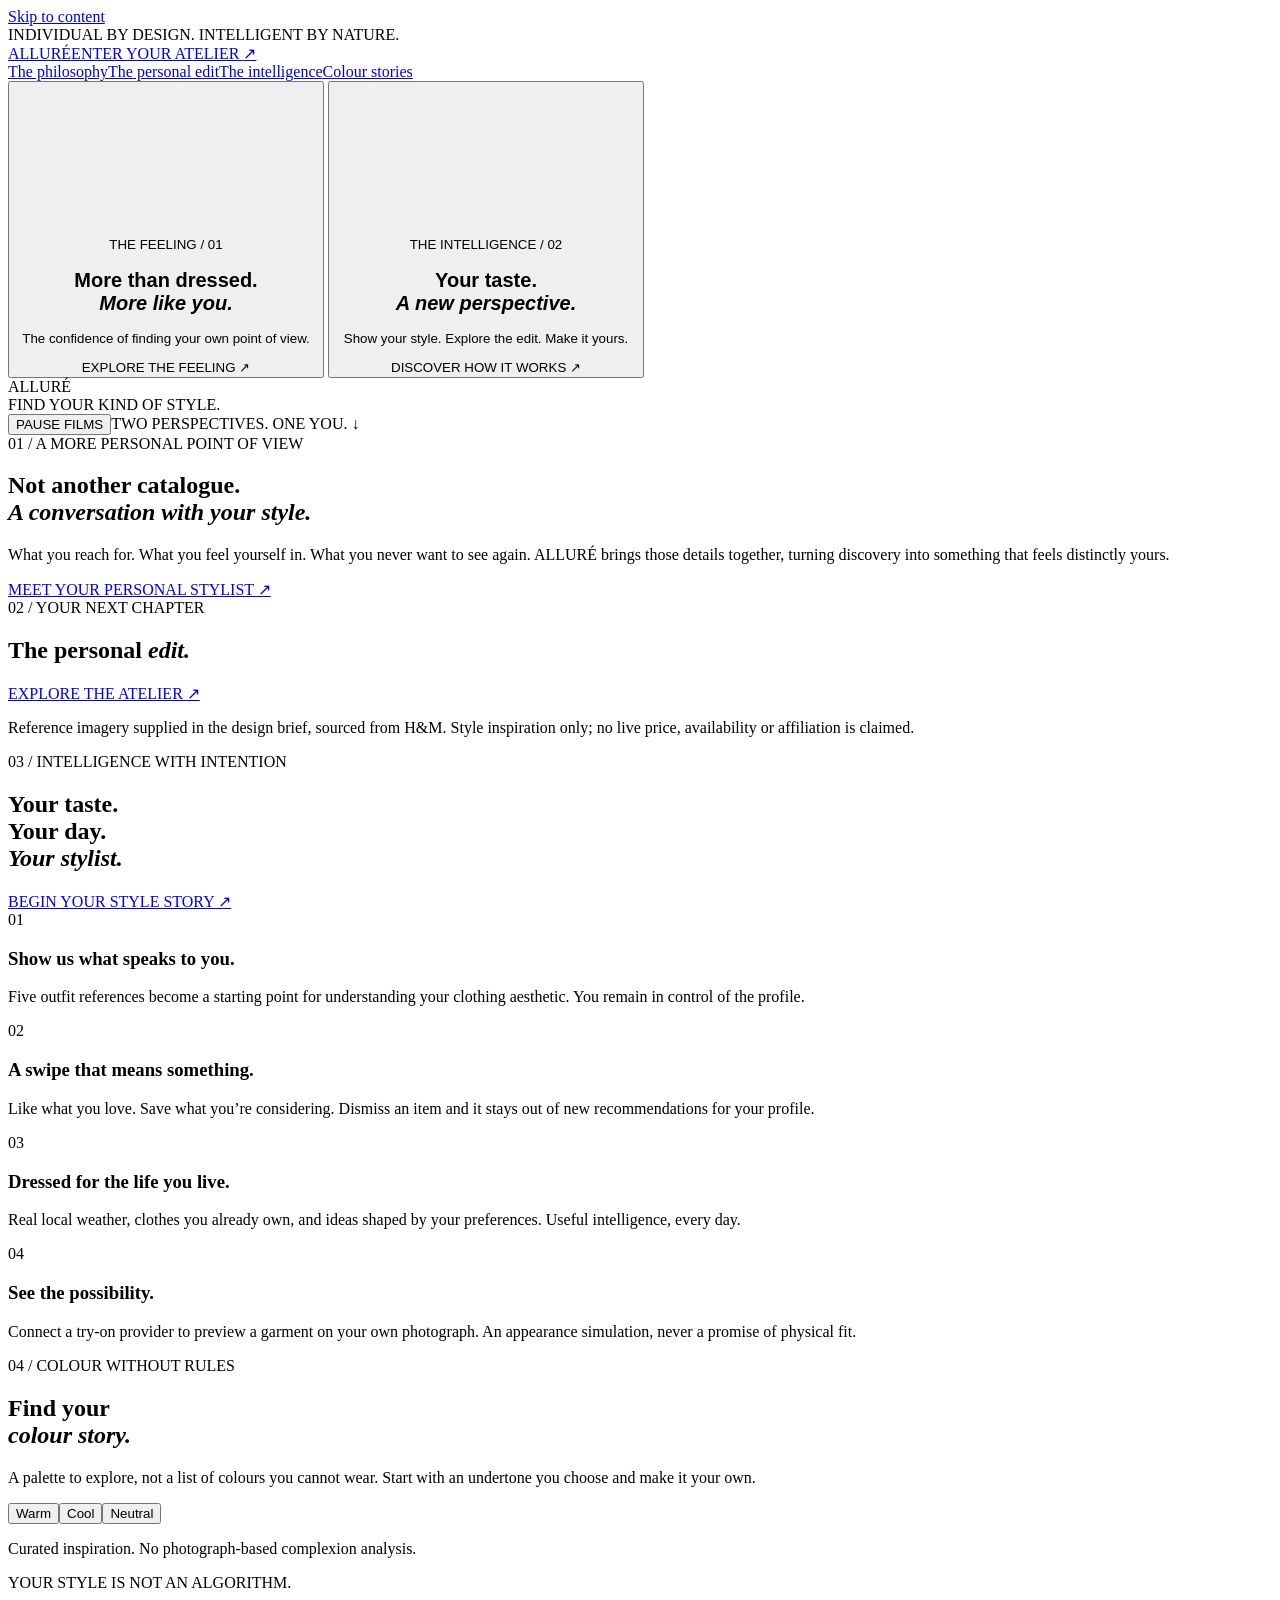
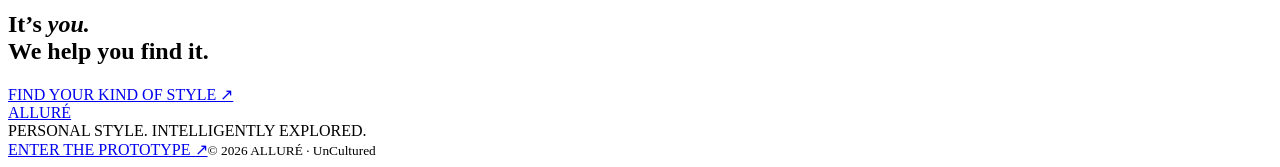
==== web/index.html @ 6cd05104 "feat: build editorial split-film website and connected personal atelier" ====
<!doctype html><html lang="en"><head><meta charset="utf-8"><meta name="viewport" content="width=device-width, initial-scale=1"><title>ALLURÉ — Find your kind of style.</title><link rel="preconnect" href="https://fonts.googleapis.com"><link href="https://fonts.googleapis.com/css2?family=Inter:wght@400;500;600&family=Playfair+Display:ital,wght@0,400;0,500;0,600;1,400&display=swap" rel="stylesheet"><link rel="stylesheet" href="/styles.css"></head>
<body class="landing"><a class="skip" href="#main">Skip to content</a><div class="announcement">INDIVIDUAL BY DESIGN. INTELLIGENT BY NATURE.</div><header class="masthead"><a class="wordmark" href="/">ALLURÉ</a><a class="header-cta" href="/app">ENTER YOUR ATELIER <span>↗</span></a></header><nav class="editorial-nav" aria-label="Main"><a href="#philosophy">The philosophy</a><a href="#edit">The personal edit</a><a href="#intelligence">The intelligence</a><a href="#colour">Colour stories</a></nav>
<main id="main"><section class="split-stage" aria-label="Two ways into ALLURÉ">
<button class="film-panel film-a" data-enter="feeling" aria-label="Explore how ALLURÉ makes style personal"><video autoplay muted loop playsinline preload="auto" poster="/assets/products/ref_86244a249a0f5db2.jpg"><source src="/assets/films/feeling.mp4" type="video/mp4"></video><div class="film-fallback"></div><div class="film-copy"><span class="eyebrow">THE FEELING / 01</span><h1>More than dressed.<br><em>More like you.</em></h1><p>The confidence of finding your own point of view.</p><span class="text-link">EXPLORE THE FEELING ↗</span></div></button>
<button class="film-panel film-b" data-enter="process" aria-label="Discover how ALLURÉ works"><video autoplay muted loop playsinline preload="auto" poster="/assets/products/ref_050e6f713bcc8c99.jpg"><source src="/assets/films/process.mp4" type="video/mp4"></video><div class="film-fallback"></div><div class="film-copy"><span class="eyebrow">THE INTELLIGENCE / 02</span><h2>Your taste.<br><em>A new perspective.</em></h2><p>Show your style. Explore the edit. Make it yours.</p><span class="text-link">DISCOVER HOW IT WORKS ↗</span></div></button>
<div class="film-center"><div class="wordmark">ALLURÉ</div><span class="eyebrow">FIND YOUR KIND OF STYLE.</span></div><button class="sound-toggle" id="motionToggle">PAUSE FILMS</button><span class="film-scroll">TWO PERSPECTIVES. ONE YOU. ↓</span></section>
<section class="manifesto section" id="philosophy"><span class="eyebrow">01 / A MORE PERSONAL POINT OF VIEW</span><h2>Not another catalogue.<br><em>A conversation with your style.</em></h2><p>What you reach for. What you feel yourself in. What you never want to see again. ALLURÉ brings those details together, turning discovery into something that feels distinctly yours.</p><a class="text-link" href="/app">MEET YOUR PERSONAL STYLIST ↗</a></section>
<section class="collection section" id="edit"><div class="section-top"><div><span class="eyebrow">02 / YOUR NEXT CHAPTER</span><h2>The personal <em>edit.</em></h2></div><a class="text-link" href="/app">EXPLORE THE ATELIER ↗</a></div><div id="editorialProducts" class="editorial-products"></div><p class="source-note">Reference imagery supplied in the design brief, sourced from H&M. Style inspiration only; no live price, availability or affiliation is claimed.</p></section>
<section class="experience section" id="intelligence"><div class="experience-title"><span class="eyebrow">03 / INTELLIGENCE WITH INTENTION</span><h2>Your taste.<br>Your day.<br><em>Your stylist.</em></h2><a class="button" href="/app">BEGIN YOUR STYLE STORY ↗</a></div><div class="experience-steps"><article><span>01</span><h3>Show us what speaks to you.</h3><p>Five outfit references become a starting point for understanding your clothing aesthetic. You remain in control of the profile.</p></article><article><span>02</span><h3>A swipe that means something.</h3><p>Like what you love. Save what you’re considering. Dismiss an item and it stays out of new recommendations for your profile.</p></article><article><span>03</span><h3>Dressed for the life you live.</h3><p>Real local weather, clothes you already own, and ideas shaped by your preferences. Useful intelligence, every day.</p></article><article><span>04</span><h3>See the possibility.</h3><p>Connect a try-on provider to preview a garment on your own photograph. An appearance simulation, never a promise of physical fit.</p></article></div></section>
<section class="colour-story section" id="colour"><div><span class="eyebrow">04 / COLOUR WITHOUT RULES</span><h2>Find your<br><em>colour story.</em></h2><p>A palette to explore, not a list of colours you cannot wear. Start with an undertone you choose and make it your own.</p><div class="tone-buttons" role="group" aria-label="Explore palette"><button data-tone="warm">Warm</button><button data-tone="cool">Cool</button><button data-tone="neutral">Neutral</button></div><p id="paletteCaption" aria-live="polite">Curated inspiration. No photograph-based complexion analysis.</p></div><div class="palette-bars" id="paletteBars" aria-label="Suggested colour palette"></div></section>
<section class="last-word section"><span class="eyebrow">YOUR STYLE IS NOT AN ALGORITHM.</span><h2>It’s <em>you.</em><br>We help you find it.</h2><a href="/app" class="button">FIND YOUR KIND OF STYLE ↗</a></section></main><footer><a class="wordmark" href="/">ALLURÉ</a><div>PERSONAL STYLE. INTELLIGENTLY EXPLORED.</div><a href="/app">ENTER THE PROTOTYPE ↗</a><small>© 2026 ALLURÉ · UnCultured</small></footer><script src="/landing.js"></script></body></html>
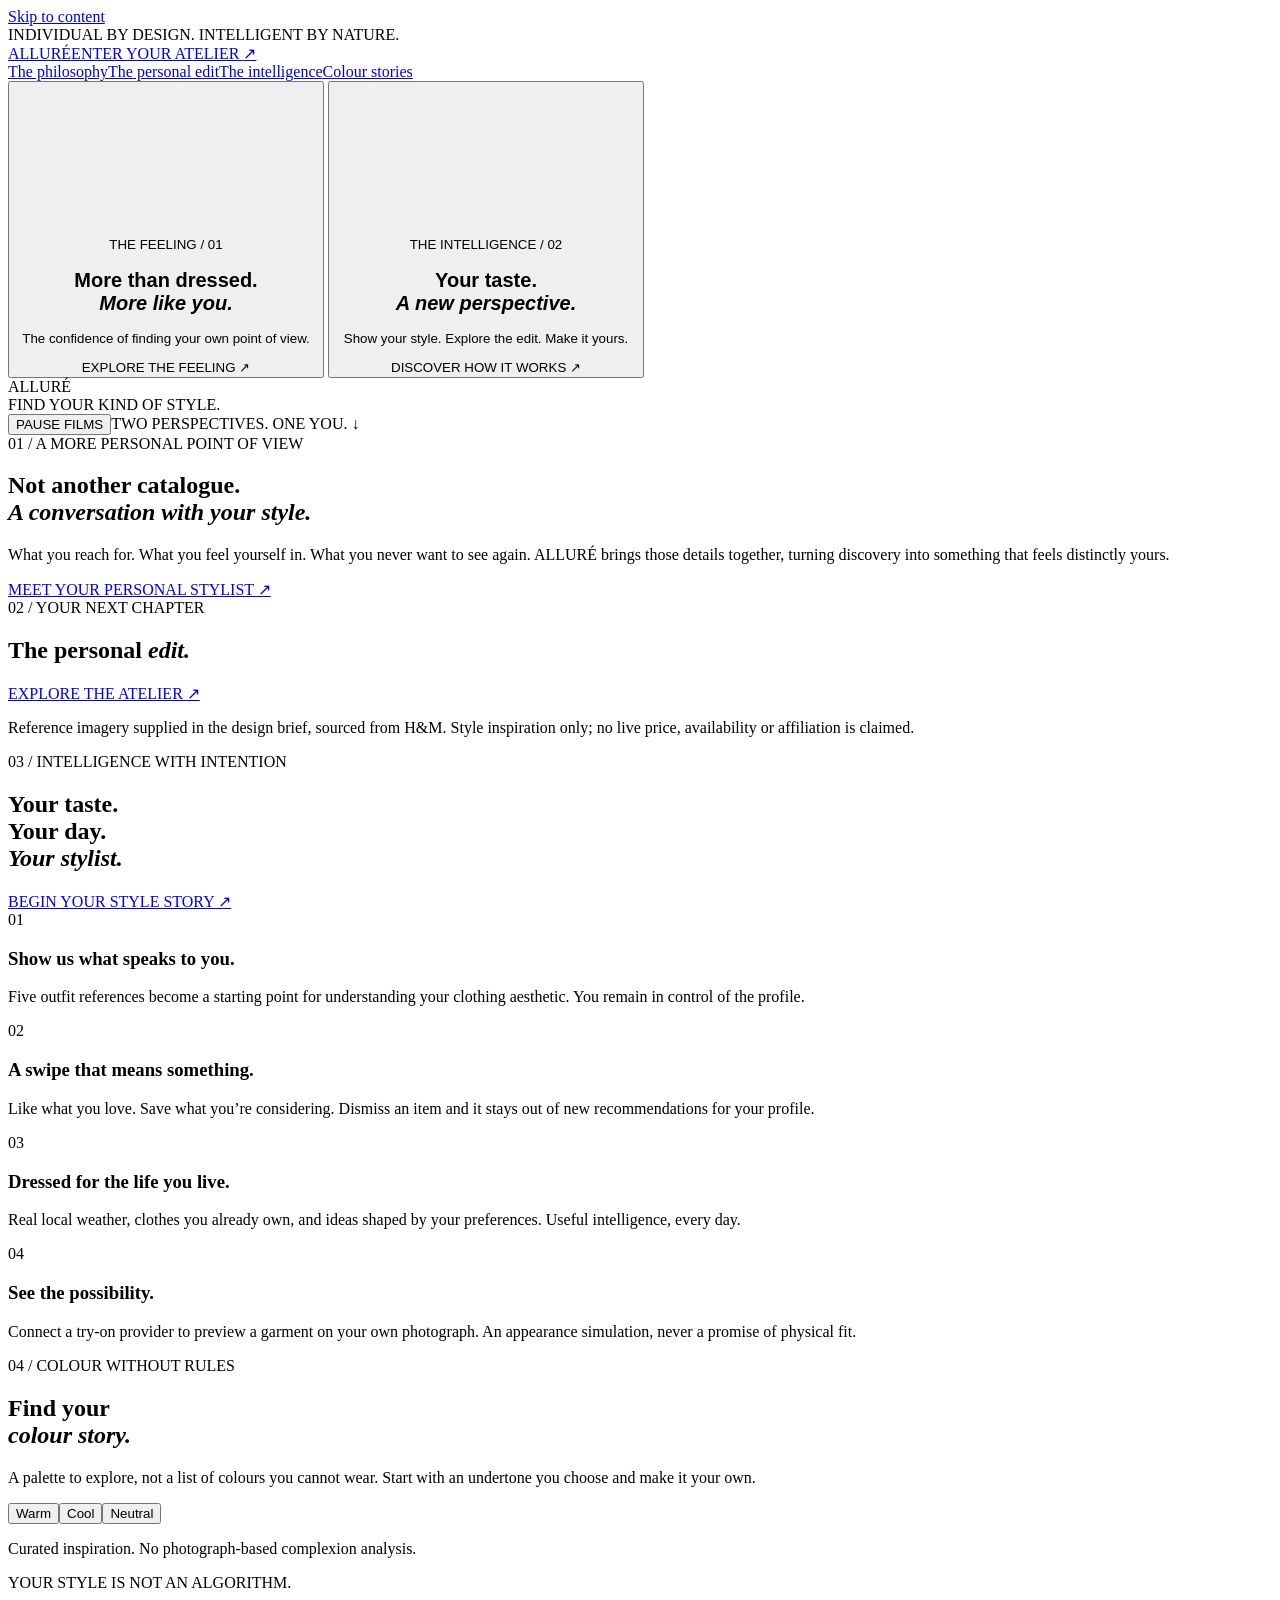
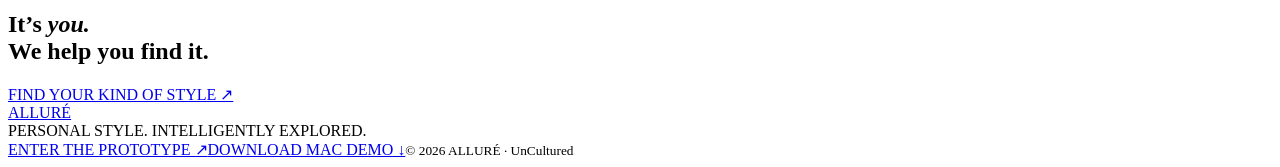
==== commit 340cc6c8: "feat: simplify app into monochrome swipe deck with persistent action bot and guided demo" ====
--- a/web/index.html
+++ b/web/index.html
@@ -8,4 +8,4 @@
 <section class="collection section" id="edit"><div class="section-top"><div><span class="eyebrow">02 / YOUR NEXT CHAPTER</span><h2>The personal <em>edit.</em></h2></div><a class="text-link" href="/app">EXPLORE THE ATELIER ↗</a></div><div id="editorialProducts" class="editorial-products"></div><p class="source-note">Reference imagery supplied in the design brief, sourced from H&M. Style inspiration only; no live price, availability or affiliation is claimed.</p></section>
 <section class="experience section" id="intelligence"><div class="experience-title"><span class="eyebrow">03 / INTELLIGENCE WITH INTENTION</span><h2>Your taste.<br>Your day.<br><em>Your stylist.</em></h2><a class="button" href="/app">BEGIN YOUR STYLE STORY ↗</a></div><div class="experience-steps"><article><span>01</span><h3>Show us what speaks to you.</h3><p>Five outfit references become a starting point for understanding your clothing aesthetic. You remain in control of the profile.</p></article><article><span>02</span><h3>A swipe that means something.</h3><p>Like what you love. Save what you’re considering. Dismiss an item and it stays out of new recommendations for your profile.</p></article><article><span>03</span><h3>Dressed for the life you live.</h3><p>Real local weather, clothes you already own, and ideas shaped by your preferences. Useful intelligence, every day.</p></article><article><span>04</span><h3>See the possibility.</h3><p>Connect a try-on provider to preview a garment on your own photograph. An appearance simulation, never a promise of physical fit.</p></article></div></section>
 <section class="colour-story section" id="colour"><div><span class="eyebrow">04 / COLOUR WITHOUT RULES</span><h2>Find your<br><em>colour story.</em></h2><p>A palette to explore, not a list of colours you cannot wear. Start with an undertone you choose and make it your own.</p><div class="tone-buttons" role="group" aria-label="Explore palette"><button data-tone="warm">Warm</button><button data-tone="cool">Cool</button><button data-tone="neutral">Neutral</button></div><p id="paletteCaption" aria-live="polite">Curated inspiration. No photograph-based complexion analysis.</p></div><div class="palette-bars" id="paletteBars" aria-label="Suggested colour palette"></div></section>
-<section class="last-word section"><span class="eyebrow">YOUR STYLE IS NOT AN ALGORITHM.</span><h2>It’s <em>you.</em><br>We help you find it.</h2><a href="/app" class="button">FIND YOUR KIND OF STYLE ↗</a></section></main><footer><a class="wordmark" href="/">ALLURÉ</a><div>PERSONAL STYLE. INTELLIGENTLY EXPLORED.</div><a href="/app">ENTER THE PROTOTYPE ↗</a><small>© 2026 ALLURÉ · UnCultured</small></footer><script src="/landing.js"></script></body></html>
+<section class="last-word section"><span class="eyebrow">YOUR STYLE IS NOT AN ALGORITHM.</span><h2>It’s <em>you.</em><br>We help you find it.</h2><a href="/app" class="button">FIND YOUR KIND OF STYLE ↗</a></section></main><footer><a class="wordmark" href="/">ALLURÉ</a><div>PERSONAL STYLE. INTELLIGENTLY EXPLORED.</div><a href="/app">ENTER THE PROTOTYPE ↗</a><a href="/assets/downloads/ALLURE-Prototype.dmg" download>DOWNLOAD MAC DEMO ↓</a><small>© 2026 ALLURÉ · UnCultured</small></footer><script src="/landing.js"></script></body></html>
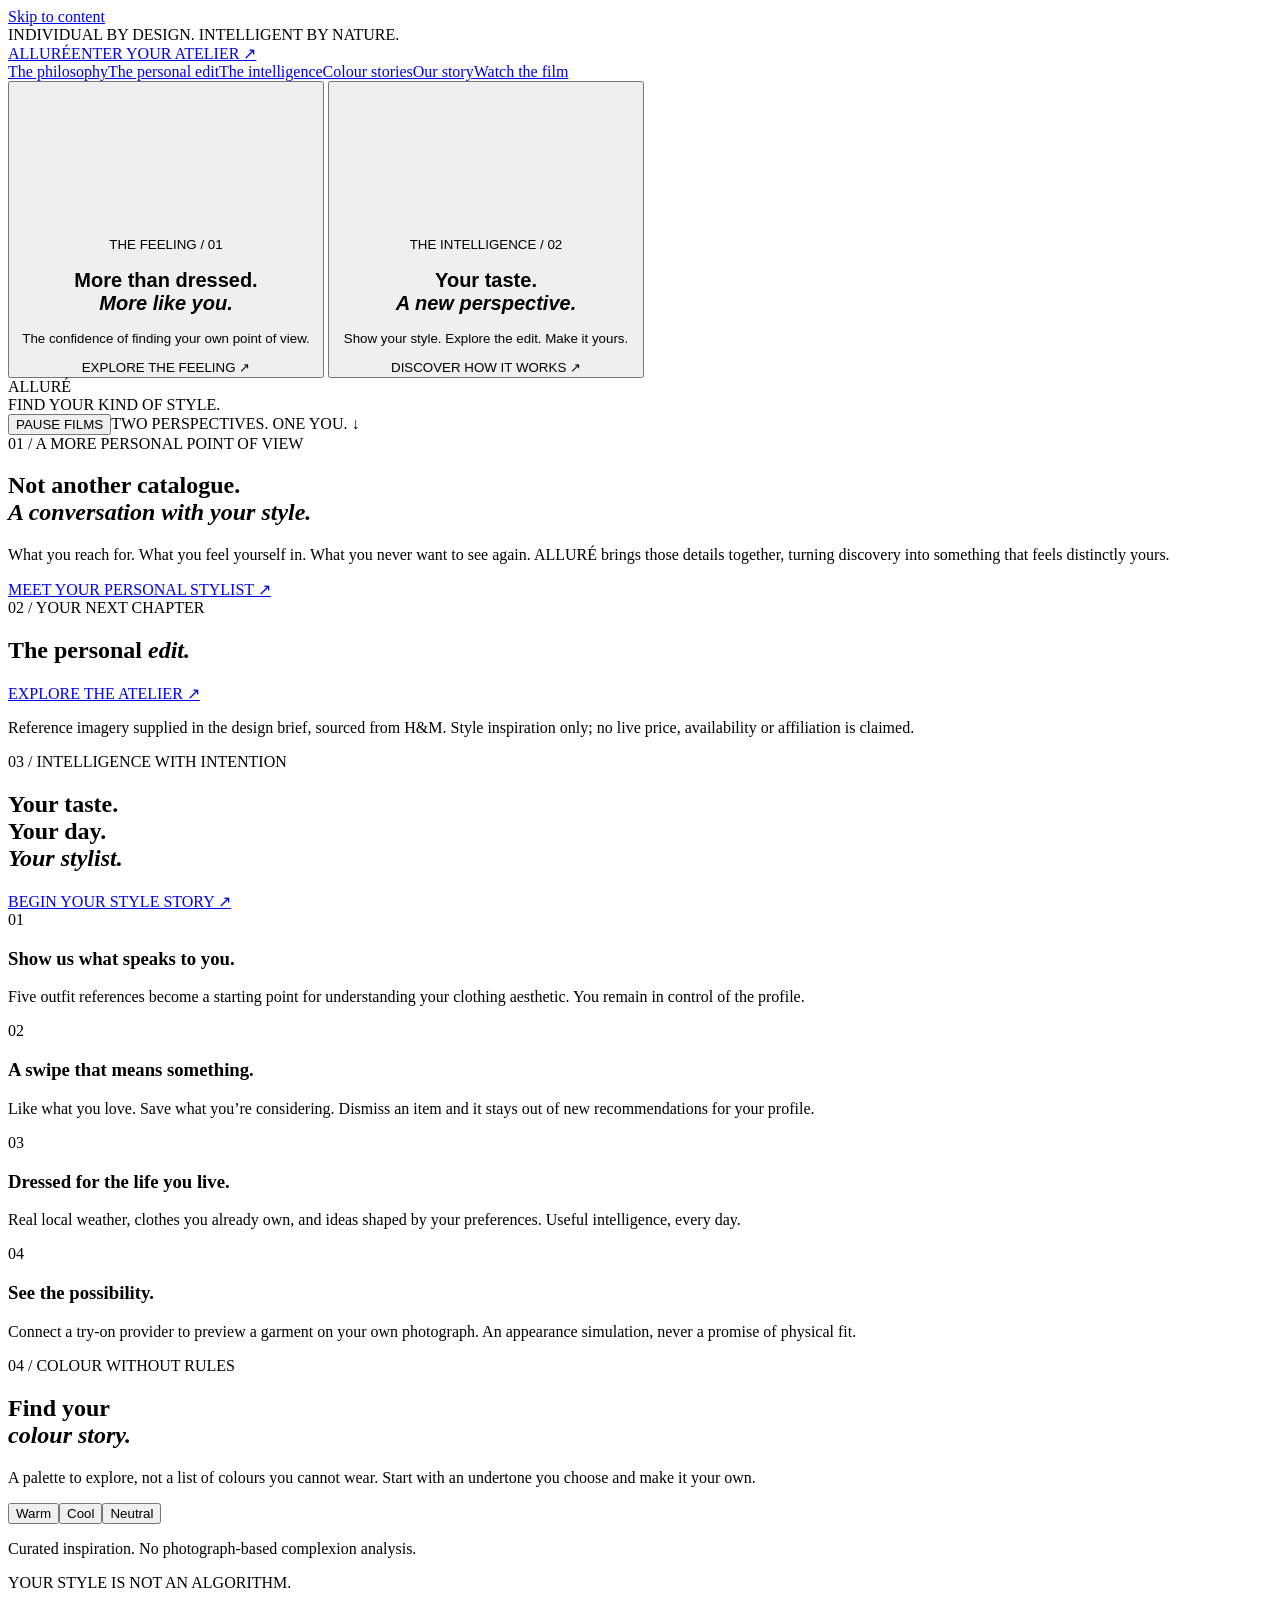
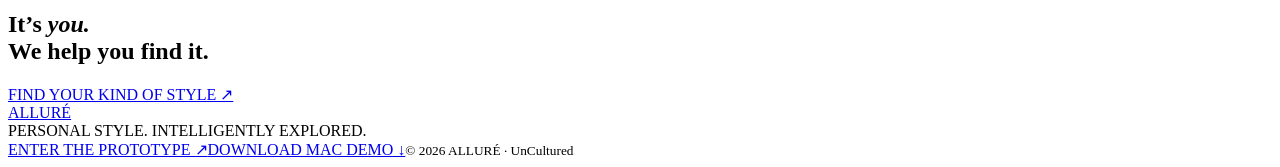
==== commit 043c38ff: "feat: integrate Aditya brand story and launch film with live catalogue" ====
--- a/web/index.html
+++ b/web/index.html
@@ -1,5 +1,5 @@
 <!doctype html><html lang="en"><head><meta charset="utf-8"><meta name="viewport" content="width=device-width, initial-scale=1"><title>ALLURÉ — Find your kind of style.</title><link rel="preconnect" href="https://fonts.googleapis.com"><link href="https://fonts.googleapis.com/css2?family=Inter:wght@400;500;600&family=Playfair+Display:ital,wght@0,400;0,500;0,600;1,400&display=swap" rel="stylesheet"><link rel="stylesheet" href="/styles.css"></head>
-<body class="landing"><a class="skip" href="#main">Skip to content</a><div class="announcement">INDIVIDUAL BY DESIGN. INTELLIGENT BY NATURE.</div><header class="masthead"><a class="wordmark" href="/">ALLURÉ</a><a class="header-cta" href="/app">ENTER YOUR ATELIER <span>↗</span></a></header><nav class="editorial-nav" aria-label="Main"><a href="#philosophy">The philosophy</a><a href="#edit">The personal edit</a><a href="#intelligence">The intelligence</a><a href="#colour">Colour stories</a></nav>
+<body class="landing"><a class="skip" href="#main">Skip to content</a><div class="announcement">INDIVIDUAL BY DESIGN. INTELLIGENT BY NATURE.</div><header class="masthead"><a class="wordmark" href="/">ALLURÉ</a><a class="header-cta" href="/app">ENTER YOUR ATELIER <span>↗</span></a></header><nav class="editorial-nav" aria-label="Main"><a href="#philosophy">The philosophy</a><a href="#edit">The personal edit</a><a href="#intelligence">The intelligence</a><a href="#colour">Colour stories</a><a href="/story">Our story</a><a href="/film">Watch the film</a></nav>
 <main id="main"><section class="split-stage" aria-label="Two ways into ALLURÉ">
 <button class="film-panel film-a" data-enter="feeling" aria-label="Explore how ALLURÉ makes style personal"><video autoplay muted loop playsinline preload="auto" poster="/assets/products/ref_86244a249a0f5db2.jpg"><source src="/assets/films/feeling.mp4" type="video/mp4"></video><div class="film-fallback"></div><div class="film-copy"><span class="eyebrow">THE FEELING / 01</span><h1>More than dressed.<br><em>More like you.</em></h1><p>The confidence of finding your own point of view.</p><span class="text-link">EXPLORE THE FEELING ↗</span></div></button>
 <button class="film-panel film-b" data-enter="process" aria-label="Discover how ALLURÉ works"><video autoplay muted loop playsinline preload="auto" poster="/assets/products/ref_050e6f713bcc8c99.jpg"><source src="/assets/films/process.mp4" type="video/mp4"></video><div class="film-fallback"></div><div class="film-copy"><span class="eyebrow">THE INTELLIGENCE / 02</span><h2>Your taste.<br><em>A new perspective.</em></h2><p>Show your style. Explore the edit. Make it yours.</p><span class="text-link">DISCOVER HOW IT WORKS ↗</span></div></button>
